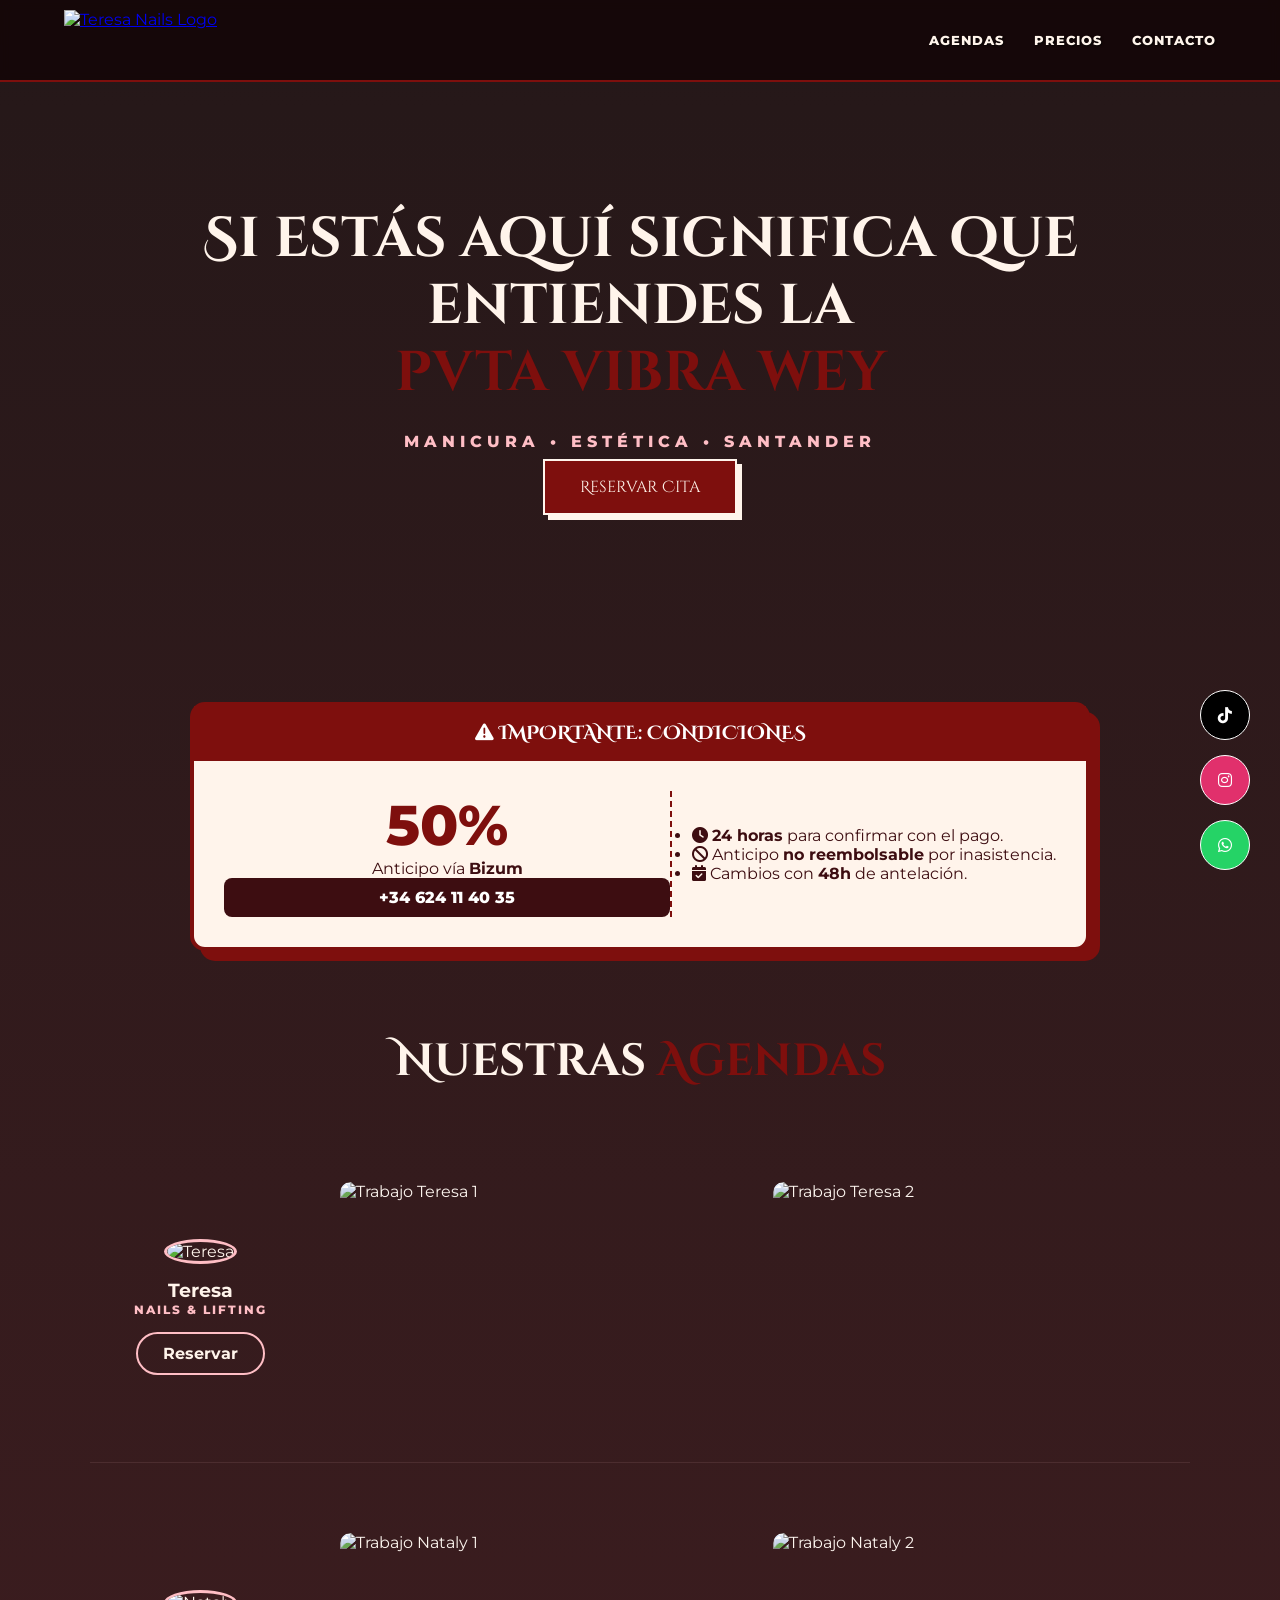
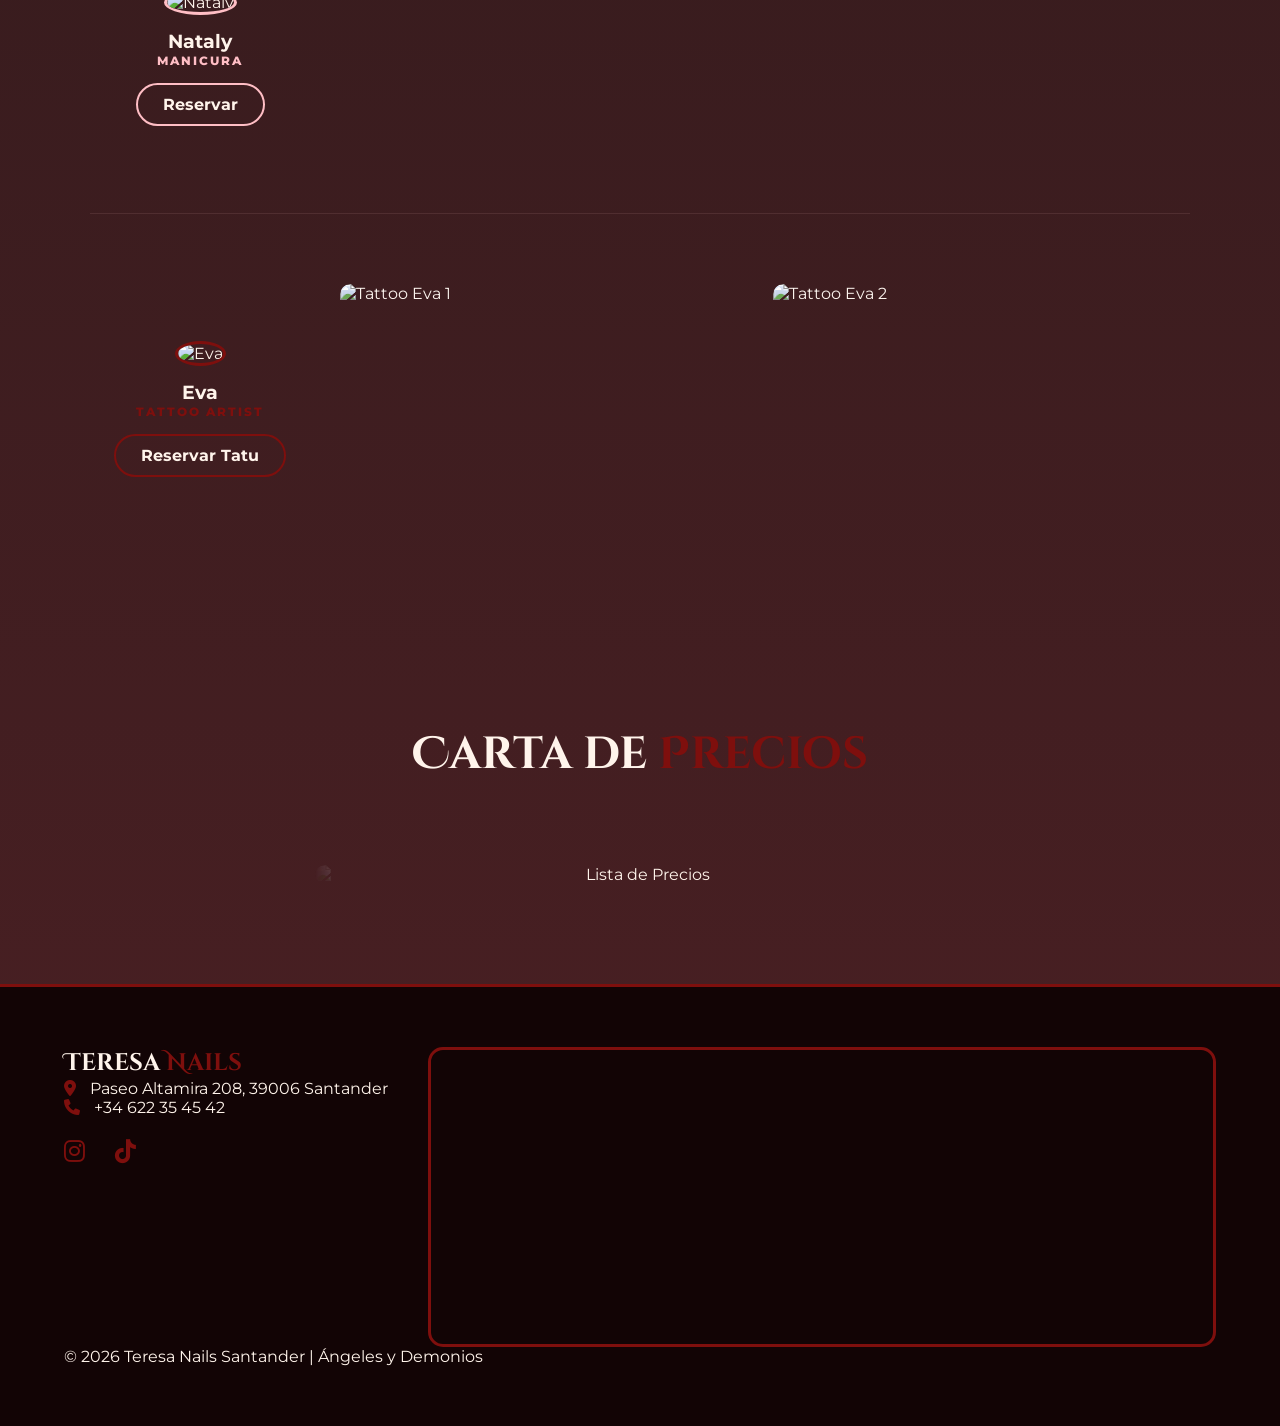
==== index.html @ d77a3404 "Add files via upload" ====
<!DOCTYPE html>
<html lang="es">
<head>
    <meta charset="UTF-8">
    <meta name="viewport" content="width=device-width, initial-scale=1.0">
    <title>Teresa Nails | Santander</title>
    
    <link href="https://fonts.googleapis.com/css2?family=Cinzel+Decorative:wght@700&family=Montserrat:wght@400;700;800&display=swap" rel="stylesheet">
    <link rel="stylesheet" href="https://cdnjs.cloudflare.com/ajax/libs/font-awesome/6.0.0/css/all.min.css">
    
    <link rel="stylesheet" href="style.css">
</head>
<body>

    <header class="main-header">
        <div class="logo-container">
            <a href="index.html" class="logo-link">
                <img src="jpeg/cabecera2.jpg" alt="Teresa Nails Logo" class="header-logo-img">
            </a>
        </div>
        <nav class="main-nav">
            <a href="#agendas">Agendas</a>
            <a href="#precios">Precios</a>
            <a href="#contacto">Contacto</a>
        </nav>
    </header>

    <section class="hero">
        <div class="hero-content">
            <h1 class="hero-title">Si estás aquí significa que entiendes la <span>pvta vibra wey</span></h1>
            <p class="hero-subtitle">Manicura • Estética • Santander</p>
            <a href="#agendas" class="btn-cta">Reservar Cita</a>
        </div>
    </section>

    <section id="agendas" class="section-transparent">
        
        <div class="condiciones-reserva">
            <div class="condiciones-header">
                <h3><i class="fas fa-exclamation-triangle"></i> IMPORTANTE: CONDICIONES</h3>
            </div>
            <div class="condiciones-grid">
                <div class="condicion-bizum">
                    <span class="monto-destacado">50%</span>
                    <p>Anticipo vía <strong>Bizum</strong></p>
                    <div class="bizum-box">+34 624 11 40 35</div>
                </div>
                <div class="condicion-info">
                    <ul>
                        <li><i class="fas fa-clock"></i> <strong>24 horas</strong> para confirmar con el pago.</li>
                        <li><i class="fas fa-ban"></i> Anticipo <strong>no reembolsable</strong> por inasistencia.</li>
                        <li><i class="fas fa-calendar-check"></i> Cambios con <strong>48h</strong> de antelación.</li>
                    </ul>
                </div>
            </div>
        </div>

        <h2 class="title-decor">Nuestras <span>Agendas</span></h2>
        
        <div class="agendas-container">
            <div class="empleada-row">
                <div class="agenda-card">
                    <img src="jpeg/chica1.jpg" alt="Teresa" class="img-perfil">
                    <h3>Teresa</h3>
                    <span class="tag">Nails & Lifting</span>
                    <a href="https://wa.me/34624114035" class="btn-reserva">Reservar</a>
                </div>
                <div class="mini-galeria-fundida">
                    <img src="jpeg/teresa_1.jpg" alt="Trabajo Teresa 1">
                    <img src="jpeg/teresa_2.jpg" alt="Trabajo Teresa 2">
                </div>
            </div>

            <div class="empleada-row">
                <div class="agenda-card">
                    <img src="jpeg/chica2.jpg" alt="Nataly" class="img-perfil">
                    <h3>Nataly</h3>
                    <span class="tag">Manicura</span>
                    <a href="https://wa.me/34624114035" class="btn-reserva">Reservar</a>
                </div>
                <div class="mini-galeria-fundida">
                    <img src="jpeg/nataly_1.jpg" alt="Trabajo Nataly 1">
                    <img src="jpeg/nataly_2.jpg" alt="Trabajo Nataly 2">
                </div>
            </div>

            <div class="empleada-row row-last">
                <div class="agenda-card">
                    <img src="jpeg/chica4.jpg" alt="Eva" class="img-perfil border-rubi">
                    <h3>Eva</h3>
                    <span class="tag tag-tatu">Tattoo Artist</span>
                    <a href="https://wa.me/34624114035" class="btn-reserva btn-tatu">Reservar Tatu</a>
                </div>
                <div class="mini-galeria-fundida">
                    <img src="jpeg/eva_1.jpg" alt="Tattoo Eva 1">
                    <img src="jpeg/eva_2.jpg" alt="Tattoo Eva 2">
                </div>
            </div>
        </div>
    </section>

   <section id="precios" class="section-transparent text-center">
        <h2 class="title-decor">Carta de <span>Precios</span></h2>
        <div class="precios-container-main">
            <div class="precios-wrapper-fundido">
                <img src="jpeg/precios.jpg" alt="Lista de Precios" class="img-precios">
            </div>
        </div>
    </section>

   <footer id="contacto" class="footer">
        <div class="footer-grid">
            <div class="footer-brand">
                <h3 class="logo-footer">Teresa <span>Nails</span></h3>
                <p><i class="fas fa-map-marker-alt"></i> Paseo Altamira 208, 39006 Santander</p>
                <p><i class="fas fa-phone"></i> +34 622 35 45 42</p>
                <div class="social-links">
                    <a href="https://www.instagram.com/teresanails" target="_blank"><i class="fab fa-instagram"></i></a>
                    <a href="https://www.tiktok.com/@teresanails" target="_blank"><i class="fab fa-tiktok"></i></a>
                </div>
            </div>
            <div class="footer-map">
                <iframe 
                    src="https://www.google.com/maps/embed?pb=!1m18!1m12!1m3!1d2903.045237834277!2d-3.814887323428987!3d43.467874671111534!2m3!1f0!2f0!3f0!3m2!1i1024!2i768!4f13.1!3m3!1m2!1s0xd494bc9837fb7cf%3A0x39a9da78437c7a71!2sP.%C2%BA%20de%20Altamira%2C%20208%2C%2039006%20Santander%2C%20Cantabria!5e0!3m2!1ses!2ses!4v1710000000000!5m2!1ses!2ses" 
                    width="100%" height="100%" style="border:0;" allowfullscreen="" loading="lazy" referrerpolicy="no-referrer-when-downgrade">
                </iframe>
            </div>
        </div>
        <div class="footer-bottom">
            <p>© 2026 Teresa Nails Santander | Ángeles y Demonios</p>
        </div>
    </footer>
    <div class="float-container">
        <a href="#" class="float-btn tt"><i class="fab fa-tiktok"></i></a>
        <a href="#" class="float-btn ig"><i class="fab fa-instagram"></i></a>
        <a href="https://wa.me/34624114035" class="float-btn wa"><i class="fab fa-whatsapp"></i></a>
    </div>

</body>
</html>
---- style.css ----
:root {
    --merlot: #3D0D11;
    --rubi: #7E0F0D;
    --flamingo: #FFBEC5;
    --crudo: #FFF4EB;
    --negro: #120405;
    --fuente-titulos: 'Cinzel Decorative', cursive;
    --fuente-texto: 'Montserrat', sans-serif;
}

* { margin: 0; padding: 0; box-sizing: border-box; }

body { 
    background: linear-gradient(rgba(18, 4, 5, 0.92), rgba(61, 13, 17, 0.92)), url('jpeg/cabecera1.jpg') center/cover fixed; 
    color: var(--crudo); 
    font-family: var(--fuente-texto);
    overflow-x: hidden;
}

/* =========================================
   HEADER CON LOGO IMAGEN CABECERA2.JPG (REVISADO)
   ========================================= */
.main-header {
    background: rgba(18, 4, 5, 0.8); /* Fondo oscuro con opacidad */
    border-bottom: 2px solid var(--rubi);
    position: sticky;
    top: 0;
    z-index: 1000;
    display: flex;
    justify-content: space-between;
    align-items: center;
    padding: 10px 5%; /* Ajuste de padding vertical */
    backdrop-filter: blur(5px);
}

.logo-container {
    height: 60px; /* Altura máxima para el logo en la cabecera */
    display: flex;
    align-items: center;
}

.logo-link {
    display: block;
    height: 100%;
}

.header-logo-img {
    height: 100%; /* La imagen ocupa toda la altura del contenedor */
    width: auto; /* Mantiene la proporción */
    object-fit: contain;
    transition: 0.3s;
}

.header-logo-img:hover {
    transform: scale(1.05); /* Efecto sutil al pasar el ratón */
}

.main-nav {
    display: flex;
    justify-content: center;
    gap: 30px;
}

.main-nav a {
    color: var(--crudo);
    text-decoration: none;
    font-weight: 800;
    font-size: 0.8rem;
    text-transform: uppercase;
    letter-spacing: 1px;
    text-shadow: 1px 1px 2px rgba(0,0,0,0.8);
}

/* HERO */
.hero { height: 60vh; display: flex; flex-direction: column; justify-content: center; align-items: center; text-align: center; padding: 0 5%; }
.hero-title { font-family: var(--fuente-titulos); font-size: clamp(1.8rem, 5vw, 3.5rem); line-height: 1.2; }
.hero-title span { color: var(--rubi); display: block; }
.hero-subtitle { color: var(--flamingo); letter-spacing: 5px; text-transform: uppercase; margin: 25px 0; font-weight: 800; font-size: clamp(0.8rem, 2vw, 1rem); }
.btn-cta { padding: 15px 35px; background: var(--rubi); color: var(--crudo); text-decoration: none; font-family: var(--fuente-titulos); border: 2px solid var(--crudo); box-shadow: 5px 5px 0px var(--crudo); }

/* SECCIONES FUNDIDAS (SIN RECUADROS) */
.section-transparent { padding: 80px 5%; background: transparent; }

.title-decor { font-family: var(--fuente-titulos); text-align: center; margin-bottom: 60px; font-size: clamp(2rem, 6vw, 2.8rem); }
.title-decor span { color: var(--rubi); }

/* CONDICIONES (Mantenemos fondo sólido para claridad) */
.condiciones-reserva {
    background: var(--crudo); color: var(--merlot);
    max-width: 900px; margin: 0 auto 80px;
    border-radius: 15px; border: 4px solid var(--rubi);
    box-shadow: 10px 10px 0px var(--rubi);
}
.condiciones-header { background: var(--rubi); color: white; padding: 15px; text-align: center; font-family: var(--fuente-titulos); }
.condiciones-grid { display: flex; flex-wrap: wrap; padding: 30px; gap: 20px; align-items: center; }
.condicion-bizum { flex: 1; text-align: center; border-right: 2px dashed var(--rubi); min-width: 250px; }
.monto-destacado { font-size: 3.5rem; font-weight: 800; color: var(--rubi); }
.bizum-box { background: var(--merlot); color: white; padding: 10px 20px; border-radius: 8px; font-weight: 800; }

/* EMPLEADOS FUNDIDOS */
.agendas-container { max-width: 1100px; margin: 0 auto; display: flex; flex-direction: column; gap: 40px; }
.empleada-row { 
    display: flex; flex-wrap: wrap; gap: 30px; 
    align-items: center; justify-content: center;
    padding: 30px 0;
    border-bottom: 1px solid rgba(255,190,197, 0.1);
}
.row-last { border-bottom: none; }

.agenda-card { background: transparent; text-align: center; width: 220px; }
.img-perfil { width: 120px; height: 120px; border-radius: 50%; object-fit: cover; border: 3px solid var(--flamingo); margin-bottom: 15px; }
.border-rubi { border-color: var(--rubi); }
.tag { display: block; color: var(--flamingo); font-weight: 800; margin-bottom: 15px; font-size: 0.75rem; letter-spacing: 2px; text-transform: uppercase; }
.tag-tatu { color: var(--rubi); }

.btn-reserva { 
    display: inline-block; padding: 10px 25px; 
    background: transparent; color: var(--crudo); 
    border: 2px solid var(--flamingo); border-radius: 30px; 
    text-decoration: none; font-weight: 700; transition: 0.3s;
}
.btn-reserva:hover { background: var(--flamingo); color: var(--merlot); }
.btn-tatu { border-color: var(--rubi); }
.btn-tatu:hover { background: var(--rubi); }

/* GALERÍA FUNDIDA */
.mini-galeria-fundida { flex: 1; display: grid; grid-template-columns: 1fr 1fr; gap: 15px; min-width: 300px; }
.mini-galeria-fundida img { 
    width: 100%; height: 250px; object-fit: cover; border-radius: 10px; 
    filter: grayscale(30%); transition: 0.5s;
    mask-image: linear-gradient(to bottom, rgba(0,0,0,1) 80%, rgba(0,0,0,0) 100%);
}
.mini-galeria-fundida img:hover { filter: grayscale(0%); transform: scale(1.02); }

/* =========================================
   CORRECCIÓN CENTRADO DE PRECIOS
   ========================================= */
.text-center {
    text-align: center;
}

.precios-container-main {
    display: flex;
    justify-content: center; /* Centra horizontalmente el contenido */
    align-items: center;
    width: 100%;
    padding: 20px 0;
}

.precios-wrapper-fundido {
    position: relative;
    display: inline-block;
    max-width: 90%; /* Evita que se salga en pantallas pequeñas */
}

.img-precios { 
    display: block;
    max-width: 100%; 
    width: 650px; 
    height: auto;
    margin: 0 auto; /* Refuerzo de centrado */
    border-radius: 15px;
    
    /* Máscara de fundido: centro claro, bordes suaves */
    -webkit-mask-image: radial-gradient(circle, rgba(0,0,0,1) 60%, rgba(0,0,0,0) 100%);
    mask-image: radial-gradient(circle, rgba(0,0,0,1) 60%, rgba(0,0,0,0) 100%);
}

/* Ajuste para móviles */
@media (max-width: 768px) {
    .img-precios {
        width: 100%; /* Ocupa todo el ancho en móvil */
        mask-image: none; /* Quitamos fundido en móvil para leer mejor los precios pequeños */
        -webkit-mask-image: none;
        border: 2px solid var(--crudo); /* Añadimos borde sutil en móvil para contraste */
    }
}

/* FOOTER */
.footer { background: var(--negro); padding: 60px 5%; border-top: 3px solid var(--rubi); }
.footer-grid { display: flex; flex-wrap: wrap; gap: 40px; justify-content: space-between; max-width: 1200px; margin: 0 auto; }
.logo-footer { font-family: var(--fuente-titulos); font-size: 1.5rem; }
.logo-footer span { color: var(--rubi); }
.footer-brand i { color: var(--rubi); margin-right: 10px; }
.social-links { margin-top: 20px; display: flex; gap: 20px; }
.social-links a { color: white; font-size: 1.5rem; }
.footer-map {
    flex: 1;
    min-width: 320px;
    height: 300px; /* Altura fija para el mapa */
    border: 3px solid var(--rubi);
    border-radius: 15px;
    overflow: hidden; /* Esto hace que el mapa respete las esquinas redondeadas */
}

.footer-map iframe {
    width: 100%;
    height: 100%;
    border: none;
}

/* FLOTANTES */
.float-container { position: fixed; bottom: 30px; right: 30px; display: flex; flex-direction: column; gap: 15px; z-index: 2000; }
.float-btn { width: 50px; height: 50px; border-radius: 50%; display: flex; align-items: center; justify-content: center; color: white; text-decoration: none; border: 1px solid white; transition: 0.3s; }
.wa { background: #25d366; }
.ig { background: #E1306C; }
.tt { background: #000000; }

@media (max-width: 768px) {
    .main-header { flex-direction: column; padding: 15px; }
    .logo-container { height: 50px; margin-bottom: 10px; }
    .mini-galeria-fundida { grid-template-columns: 1fr; }
    .footer-grid { flex-direction: column; text-align: center; }
}
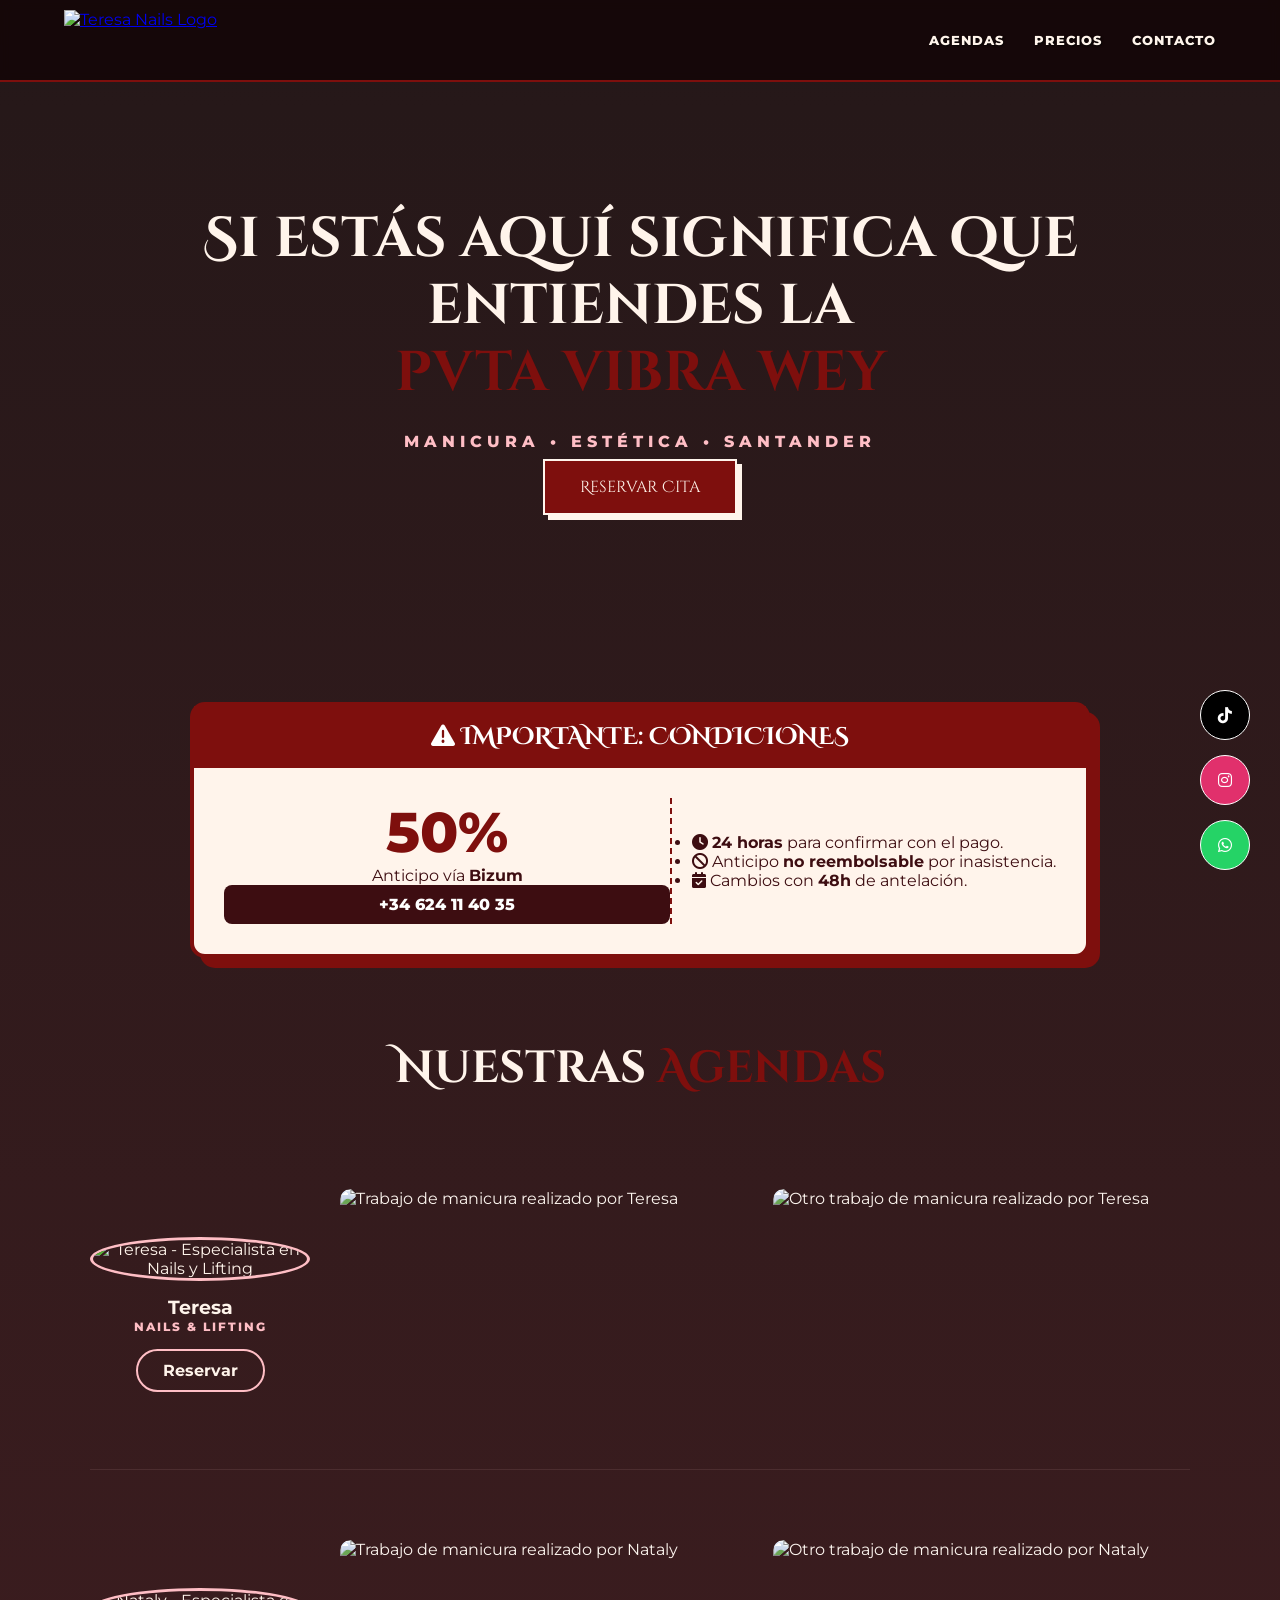
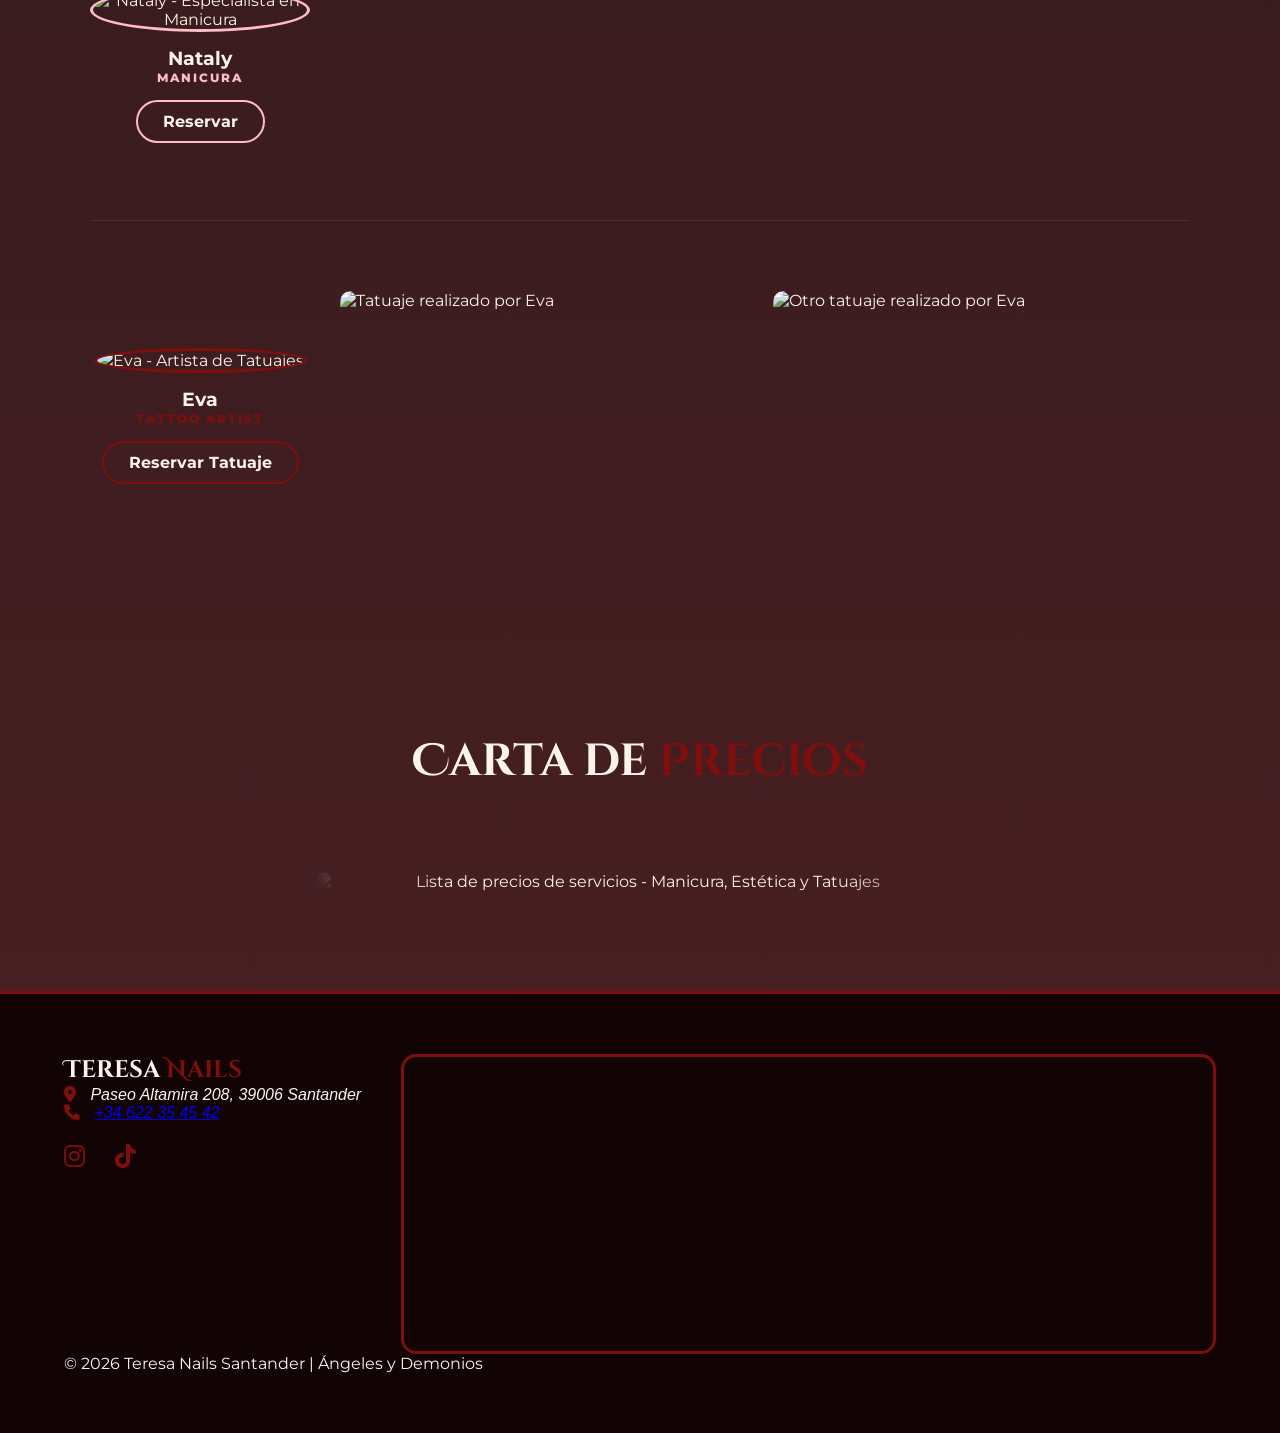
==== commit 095d3677: "Update index.html file with new content" ====
--- a/index.html
+++ b/index.html
@@ -1,140 +1,170 @@
-<!DOCTYPE html>
-<html lang="es">
-<head>
-    <meta charset="UTF-8">
-    <meta name="viewport" content="width=device-width, initial-scale=1.0">
-    <title>Teresa Nails | Santander</title>
-    
-    <link href="https://fonts.googleapis.com/css2?family=Cinzel+Decorative:wght@700&family=Montserrat:wght@400;700;800&display=swap" rel="stylesheet">
-    <link rel="stylesheet" href="https://cdnjs.cloudflare.com/ajax/libs/font-awesome/6.0.0/css/all.min.css">
-    
-    <link rel="stylesheet" href="style.css">
-</head>
-<body>
-
-    <header class="main-header">
-        <div class="logo-container">
-            <a href="index.html" class="logo-link">
-                <img src="jpeg/cabecera2.jpg" alt="Teresa Nails Logo" class="header-logo-img">
-            </a>
-        </div>
-        <nav class="main-nav">
-            <a href="#agendas">Agendas</a>
-            <a href="#precios">Precios</a>
-            <a href="#contacto">Contacto</a>
-        </nav>
-    </header>
-
-    <section class="hero">
-        <div class="hero-content">
-            <h1 class="hero-title">Si estás aquí significa que entiendes la <span>pvta vibra wey</span></h1>
-            <p class="hero-subtitle">Manicura • Estética • Santander</p>
-            <a href="#agendas" class="btn-cta">Reservar Cita</a>
-        </div>
-    </section>
-
-    <section id="agendas" class="section-transparent">
-        
-        <div class="condiciones-reserva">
-            <div class="condiciones-header">
-                <h3><i class="fas fa-exclamation-triangle"></i> IMPORTANTE: CONDICIONES</h3>
-            </div>
-            <div class="condiciones-grid">
-                <div class="condicion-bizum">
-                    <span class="monto-destacado">50%</span>
-                    <p>Anticipo vía <strong>Bizum</strong></p>
-                    <div class="bizum-box">+34 624 11 40 35</div>
-                </div>
-                <div class="condicion-info">
-                    <ul>
-                        <li><i class="fas fa-clock"></i> <strong>24 horas</strong> para confirmar con el pago.</li>
-                        <li><i class="fas fa-ban"></i> Anticipo <strong>no reembolsable</strong> por inasistencia.</li>
-                        <li><i class="fas fa-calendar-check"></i> Cambios con <strong>48h</strong> de antelación.</li>
-                    </ul>
-                </div>
-            </div>
-        </div>
-
-        <h2 class="title-decor">Nuestras <span>Agendas</span></h2>
-        
-        <div class="agendas-container">
-            <div class="empleada-row">
-                <div class="agenda-card">
-                    <img src="jpeg/chica1.jpg" alt="Teresa" class="img-perfil">
-                    <h3>Teresa</h3>
-                    <span class="tag">Nails & Lifting</span>
-                    <a href="https://wa.me/34624114035" class="btn-reserva">Reservar</a>
-                </div>
-                <div class="mini-galeria-fundida">
-                    <img src="jpeg/teresa_1.jpg" alt="Trabajo Teresa 1">
-                    <img src="jpeg/teresa_2.jpg" alt="Trabajo Teresa 2">
-                </div>
-            </div>
-
-            <div class="empleada-row">
-                <div class="agenda-card">
-                    <img src="jpeg/chica2.jpg" alt="Nataly" class="img-perfil">
-                    <h3>Nataly</h3>
-                    <span class="tag">Manicura</span>
-                    <a href="https://wa.me/34624114035" class="btn-reserva">Reservar</a>
-                </div>
-                <div class="mini-galeria-fundida">
-                    <img src="jpeg/nataly_1.jpg" alt="Trabajo Nataly 1">
-                    <img src="jpeg/nataly_2.jpg" alt="Trabajo Nataly 2">
-                </div>
-            </div>
-
-            <div class="empleada-row row-last">
-                <div class="agenda-card">
-                    <img src="jpeg/chica4.jpg" alt="Eva" class="img-perfil border-rubi">
-                    <h3>Eva</h3>
-                    <span class="tag tag-tatu">Tattoo Artist</span>
-                    <a href="https://wa.me/34624114035" class="btn-reserva btn-tatu">Reservar Tatu</a>
-                </div>
-                <div class="mini-galeria-fundida">
-                    <img src="jpeg/eva_1.jpg" alt="Tattoo Eva 1">
-                    <img src="jpeg/eva_2.jpg" alt="Tattoo Eva 2">
-                </div>
-            </div>
-        </div>
-    </section>
-
-   <section id="precios" class="section-transparent text-center">
-        <h2 class="title-decor">Carta de <span>Precios</span></h2>
-        <div class="precios-container-main">
-            <div class="precios-wrapper-fundido">
-                <img src="jpeg/precios.jpg" alt="Lista de Precios" class="img-precios">
-            </div>
-        </div>
-    </section>
-
-   <footer id="contacto" class="footer">
-        <div class="footer-grid">
-            <div class="footer-brand">
-                <h3 class="logo-footer">Teresa <span>Nails</span></h3>
-                <p><i class="fas fa-map-marker-alt"></i> Paseo Altamira 208, 39006 Santander</p>
-                <p><i class="fas fa-phone"></i> +34 622 35 45 42</p>
-                <div class="social-links">
-                    <a href="https://www.instagram.com/teresanails" target="_blank"><i class="fab fa-instagram"></i></a>
-                    <a href="https://www.tiktok.com/@teresanails" target="_blank"><i class="fab fa-tiktok"></i></a>
-                </div>
-            </div>
-            <div class="footer-map">
-                <iframe 
-                    src="https://www.google.com/maps/embed?pb=!1m18!1m12!1m3!1d2903.045237834277!2d-3.814887323428987!3d43.467874671111534!2m3!1f0!2f0!3f0!3m2!1i1024!2i768!4f13.1!3m3!1m2!1s0xd494bc9837fb7cf%3A0x39a9da78437c7a71!2sP.%C2%BA%20de%20Altamira%2C%20208%2C%2039006%20Santander%2C%20Cantabria!5e0!3m2!1ses!2ses!4v1710000000000!5m2!1ses!2ses" 
-                    width="100%" height="100%" style="border:0;" allowfullscreen="" loading="lazy" referrerpolicy="no-referrer-when-downgrade">
-                </iframe>
-            </div>
-        </div>
-        <div class="footer-bottom">
-            <p>© 2026 Teresa Nails Santander | Ángeles y Demonios</p>
-        </div>
-    </footer>
-    <div class="float-container">
-        <a href="#" class="float-btn tt"><i class="fab fa-tiktok"></i></a>
-        <a href="#" class="float-btn ig"><i class="fab fa-instagram"></i></a>
-        <a href="https://wa.me/34624114035" class="float-btn wa"><i class="fab fa-whatsapp"></i></a>
-    </div>
-
-</body>
+<!DOCTYPE html>
+<html lang="es">
+<head>
+    <meta charset="UTF-8">
+    <meta name="viewport" content="width=device-width, initial-scale=1.0">
+    <meta name="description" content="Teresa Nails - Los mejores servicios de manicura, estética y tatuajes en Santander. Reserva tu cita ahora con nuestras expertas.">
+    <meta name="theme-color" content="#000000">
+    <title>Teresa Nails | Santander - Manicura, Estética y Tatuajes</title>
+    
+    <link href="https://fonts.googleapis.com/css2?family=Cinzel+Decorative:wght@700&family=Montserrat:wght@400;700;800&display=swap" rel="stylesheet">
+    <link rel="stylesheet" href="https://cdnjs.cloudflare.com/ajax/libs/font-awesome/6.0.0/css/all.min.css">
+    <link rel="stylesheet" href="style.css">
+    
+    <script type="application/ld+json">
+    {
+        "@context": "https://schema.org",
+        "@type": "BeautySalon",
+        "name": "Teresa Nails",
+        "description": "Salón de belleza especializado en manicura, estética y tatuajes",
+        "address": {
+            "@type": "PostalAddress",
+            "streetAddress": "Paseo Altamira 208",
+            "addressLocality": "Santander",
+            "postalCode": "39006",
+            "addressCountry": "ES"
+        },
+        "telephone": "+34 622 35 45 42",
+        "url": "https://www.instagram.com/teresanails/",
+        "image": "jpeg/cabecera2.jpg",
+        "sameAs": [
+            "https://www.instagram.com/teresanails",
+            "https://www.tiktok.com/@teresanails"
+        ]
+    }
+    </script>
+</head>
+<body>
+
+    <header class="main-header" role="banner">
+        <div class="logo-container">
+            <a href="/" class="logo-link" aria-label="Teresa Nails - Inicio">
+                <img src="jpeg/cabecera2.jpg" alt="Teresa Nails Logo" class="header-logo-img">
+            </a>
+        </div>
+        <nav class="main-nav" role="navigation" aria-label="Navegación principal">
+            <a href="#agendas">Agendas</a>
+            <a href="#precios">Precios</a>
+            <a href="#contacto">Contacto</a>
+        </nav>
+    </header>
+
+    <main>
+        <section class="hero" aria-label="Sección principal">
+            <div class="hero-content">
+                <h1 class="hero-title">Si estás aquí significa que entiendes la <span>pvta vibra wey</span></h1>
+                <p class="hero-subtitle">Manicura • Estética • Santander</p>
+                <a href="#agendas" class="btn-cta" aria-label="Ir a reservar cita">Reservar Cita</a>
+            </div>
+        </section>
+
+        <section id="agendas" class="section-transparent" aria-labelledby="agendas-title">
+            
+            <div class="condiciones-reserva">
+                <div class="condiciones-header">
+                    <h2 class="condiciones-title"><i class="fas fa-exclamation-triangle" aria-hidden="true"></i> IMPORTANTE: CONDICIONES</h2>
+                </div>
+                <div class="condiciones-grid">
+                    <div class="condicion-bizum">
+                        <span class="monto-destacado">50%</span>
+                        <p>Anticipo vía <strong>Bizum</strong></p>
+                        <div class="bizum-box">+34 624 11 40 35</div>
+                    </div>
+                    <div class="condicion-info">
+                        <ul>
+                            <li><i class="fas fa-clock" aria-hidden="true"></i> <strong>24 horas</strong> para confirmar con el pago.</li>
+                            <li><i class="fas fa-ban" aria-hidden="true"></i> Anticipo <strong>no reembolsable</strong> por inasistencia.</li>
+                            <li><i class="fas fa-calendar-check" aria-hidden="true"></i> Cambios con <strong>48h</strong> de antelación.</li>
+                        </ul>
+                    </div>
+                </div>
+            </div>
+
+            <h2 class="title-decor" id="agendas-title">Nuestras <span>Agendas</span></h2>
+            
+            <div class="agendas-container">
+                <article class="empleada-row">
+                    <div class="agenda-card">
+                        <img src="jpeg/chica1.jpg" alt="Teresa - Especialista en Nails y Lifting" class="img-perfil" loading="lazy">
+                        <h3>Teresa</h3>
+                        <span class="tag">Nails & Lifting</span>
+                        <a href="https://wa.me/34624114035" class="btn-reserva" aria-label="Reservar con Teresa por WhatsApp">Reservar</a>
+                    </div>
+                    <div class="mini-galeria-fundida" role="region" aria-label="Galería de trabajos de Teresa">
+                        <img src="jpeg/teresa_1.jpg" alt="Trabajo de manicura realizado por Teresa" loading="lazy">
+                        <img src="jpeg/teresa_2.jpg" alt="Otro trabajo de manicura realizado por Teresa" loading="lazy">
+                    </div>
+                </article>
+
+                <article class="empleada-row">
+                    <div class="agenda-card">
+                        <img src="jpeg/chica2.jpg" alt="Nataly - Especialista en Manicura" class="img-perfil" loading="lazy">
+                        <h3>Nataly</h3>
+                        <span class="tag">Manicura</span>
+                        <a href="https://wa.me/34624114035" class="btn-reserva" aria-label="Reservar con Nataly por WhatsApp">Reservar</a>
+                    </div>
+                    <div class="mini-galeria-fundida" role="region" aria-label="Galería de trabajos de Nataly">
+                        <img src="jpeg/nataly_1.jpg" alt="Trabajo de manicura realizado por Nataly" loading="lazy">
+                        <img src="jpeg/nataly_2.jpg" alt="Otro trabajo de manicura realizado por Nataly" loading="lazy">
+                    </div>
+                </article>
+
+                <article class="empleada-row row-last">
+                    <div class="agenda-card">
+                        <img src="jpeg/chica4.jpg" alt="Eva - Artista de Tatuajes" class="img-perfil border-rubi" loading="lazy">
+                        <h3>Eva</h3>
+                        <span class="tag tag-tatu">Tattoo Artist</span>
+                        <a href="https://wa.me/34624114035" class="btn-reserva btn-tatu" aria-label="Reservar tatuaje con Eva por WhatsApp">Reservar Tatuaje</a>
+                    </div>
+                    <div class="mini-galeria-fundida" role="region" aria-label="Galería de tatuajes de Eva">
+                        <img src="jpeg/eva_1.jpg" alt="Tatuaje realizado por Eva" loading="lazy">
+                        <img src="jpeg/eva_2.jpg" alt="Otro tatuaje realizado por Eva" loading="lazy">
+                    </div>
+                </article>
+            </div>
+        </section>
+
+        <section id="precios" class="section-transparent text-center" aria-labelledby="precios-title">
+            <h2 class="title-decor" id="precios-title">Carta de <span>Precios</span></h2>
+            <div class="precios-container-main">
+                <div class="precios-wrapper-fundido">
+                    <img src="jpeg/precios.jpg" alt="Lista de precios de servicios - Manicura, Estética y Tatuajes" class="img-precios" loading="lazy">
+                </div>
+            </div>
+        </section>
+    </main>
+
+    <footer id="contacto" class="footer" role="contentinfo">
+        <div class="footer-grid">
+            <div class="footer-brand">
+                <h3 class="logo-footer">Teresa <span>Nails</span></h3>
+                <address>
+                    <p><i class="fas fa-map-marker-alt" aria-hidden="true"></i> Paseo Altamira 208, 39006 Santander</p>
+                    <p><i class="fas fa-phone" aria-hidden="true"></i> <a href="tel:+34622354542">+34 622 35 45 42</a></p>
+                </address>
+                <div class="social-links">
+                    <a href="https://www.instagram.com/teresanails" target="_blank" rel="noopener noreferrer" aria-label="Visita nuestro Instagram"><i class="fab fa-instagram"></i></a>
+                    <a href="https://www.tiktok.com/@teresanails" target="_blank" rel="noopener noreferrer" aria-label="Visita nuestro TikTok"><i class="fab fa-tiktok"></i></a>
+                </div>
+            </div>
+            <div class="footer-map">
+                <iframe 
+                    src="https://www.google.com/maps/embed?pb=!1m18!1m12!1m3!1d2903.045237834277!2d-3.814887323428987!3d43.467874671111534!2m3!1f0!2f0!3f0!3m2!1i1024!2i768!4f13.1!3m3!1m2!1s0xd494bc9837fb7cf%3A0x39a9da78437c7a71!2sP.%C2%BA%20de%20Altamira%2C%20208%2C%2039006%20Santander%2C%20Cantabria!5e0!3m2!1ses!2ses!4v1710000000000!5m2!1ses!2ses" 
+                    width="100%" height="100%" class="footer-map-iframe" allowfullscreen="" loading="lazy" referrerpolicy="no-referrer-when-downgrade"
+                    title="Ubicación de Teresa Nails en Santander">
+                </iframe>
+            </div>
+        </div>
+        <div class="footer-bottom">
+            <p>&copy; 2026 Teresa Nails Santander | Ángeles y Demonios</p>
+        </div>
+    </footer>
+    
+    <div class="float-container" role="region" aria-label="Enlaces de contacto rápido">
+        <a href="https://www.tiktok.com/@teresanails" target="_blank" rel="noopener noreferrer" class="float-btn tt" aria-label="Síguenos en TikTok"><i class="fab fa-tiktok"></i></a>
+        <a href="https://www.instagram.com/teresanails" target="_blank" rel="noopener noreferrer" class="float-btn ig" aria-label="Síguenos en Instagram"><i class="fab fa-instagram"></i></a>
+        <a href="https://wa.me/34624114035" class="float-btn wa" aria-label="Contacta por WhatsApp"><i class="fab fa-whatsapp"></i></a>
+    </div>
+
+</body>
 </html>
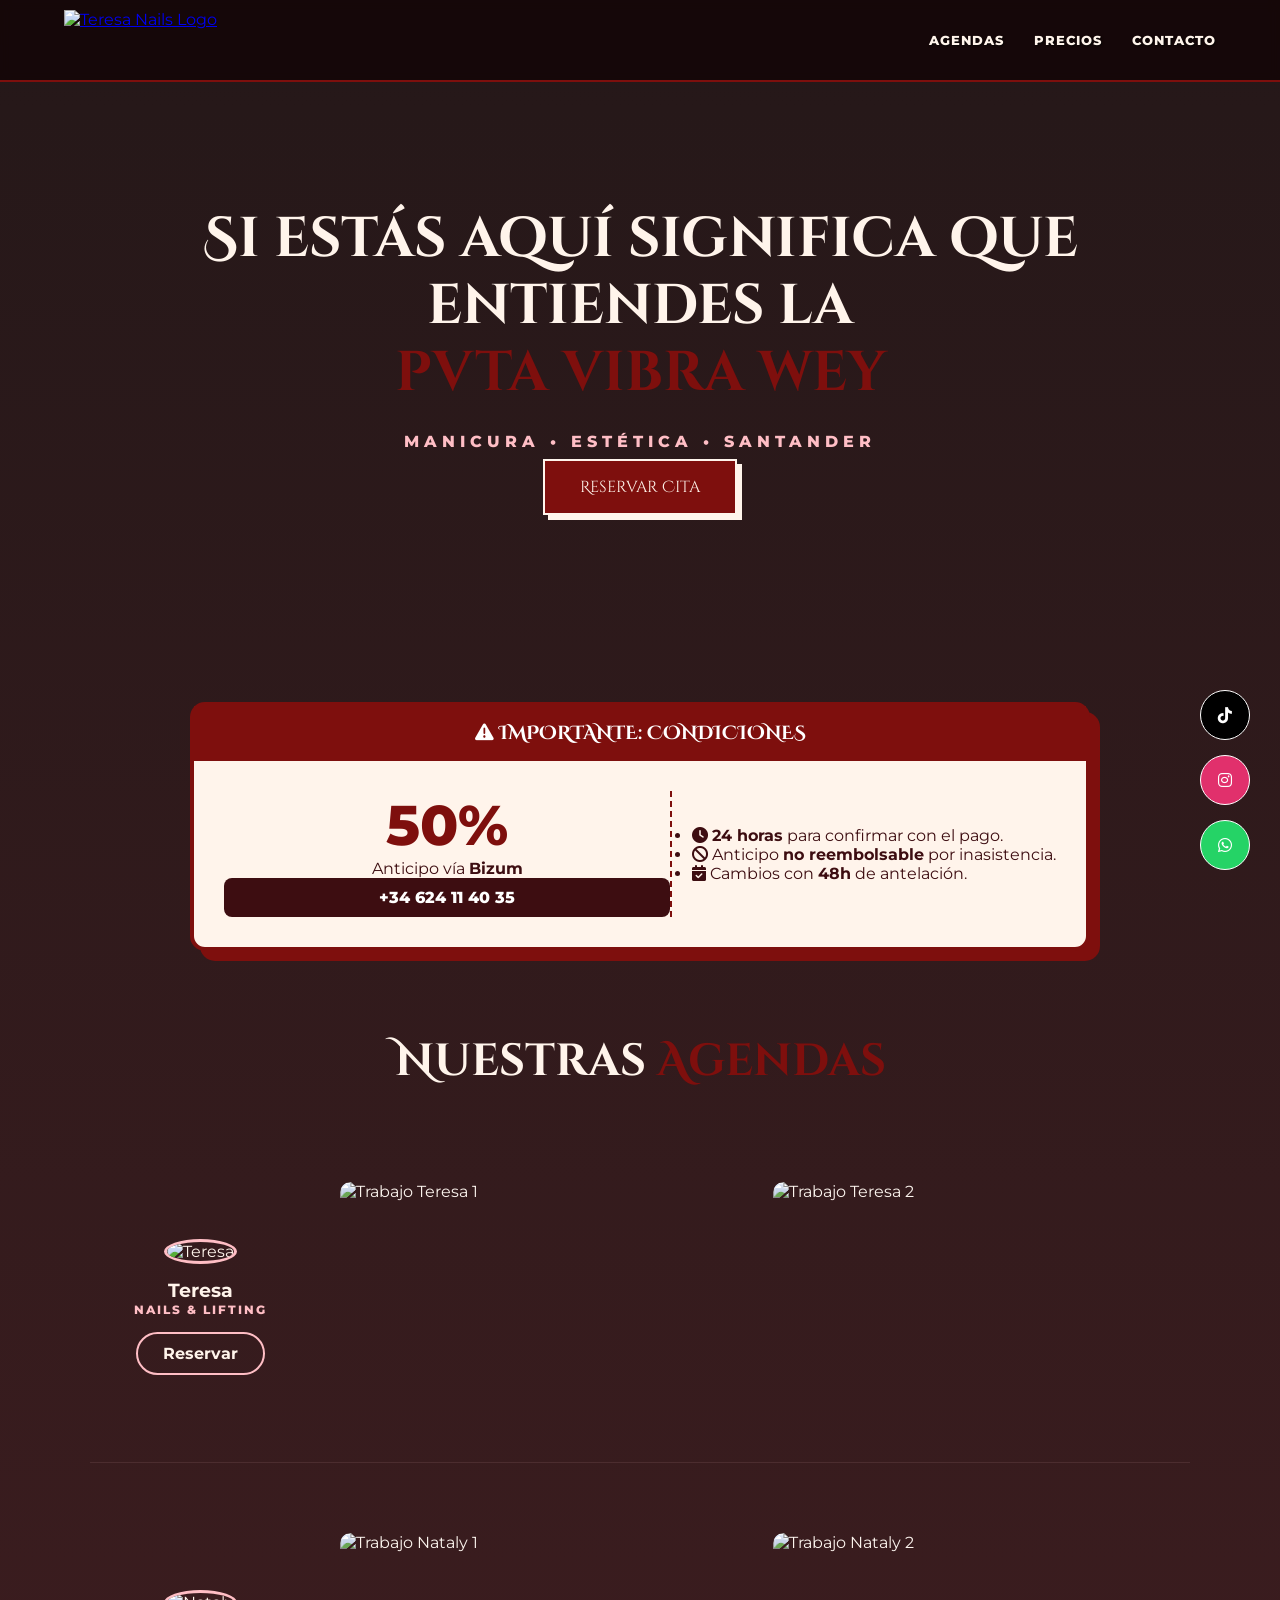
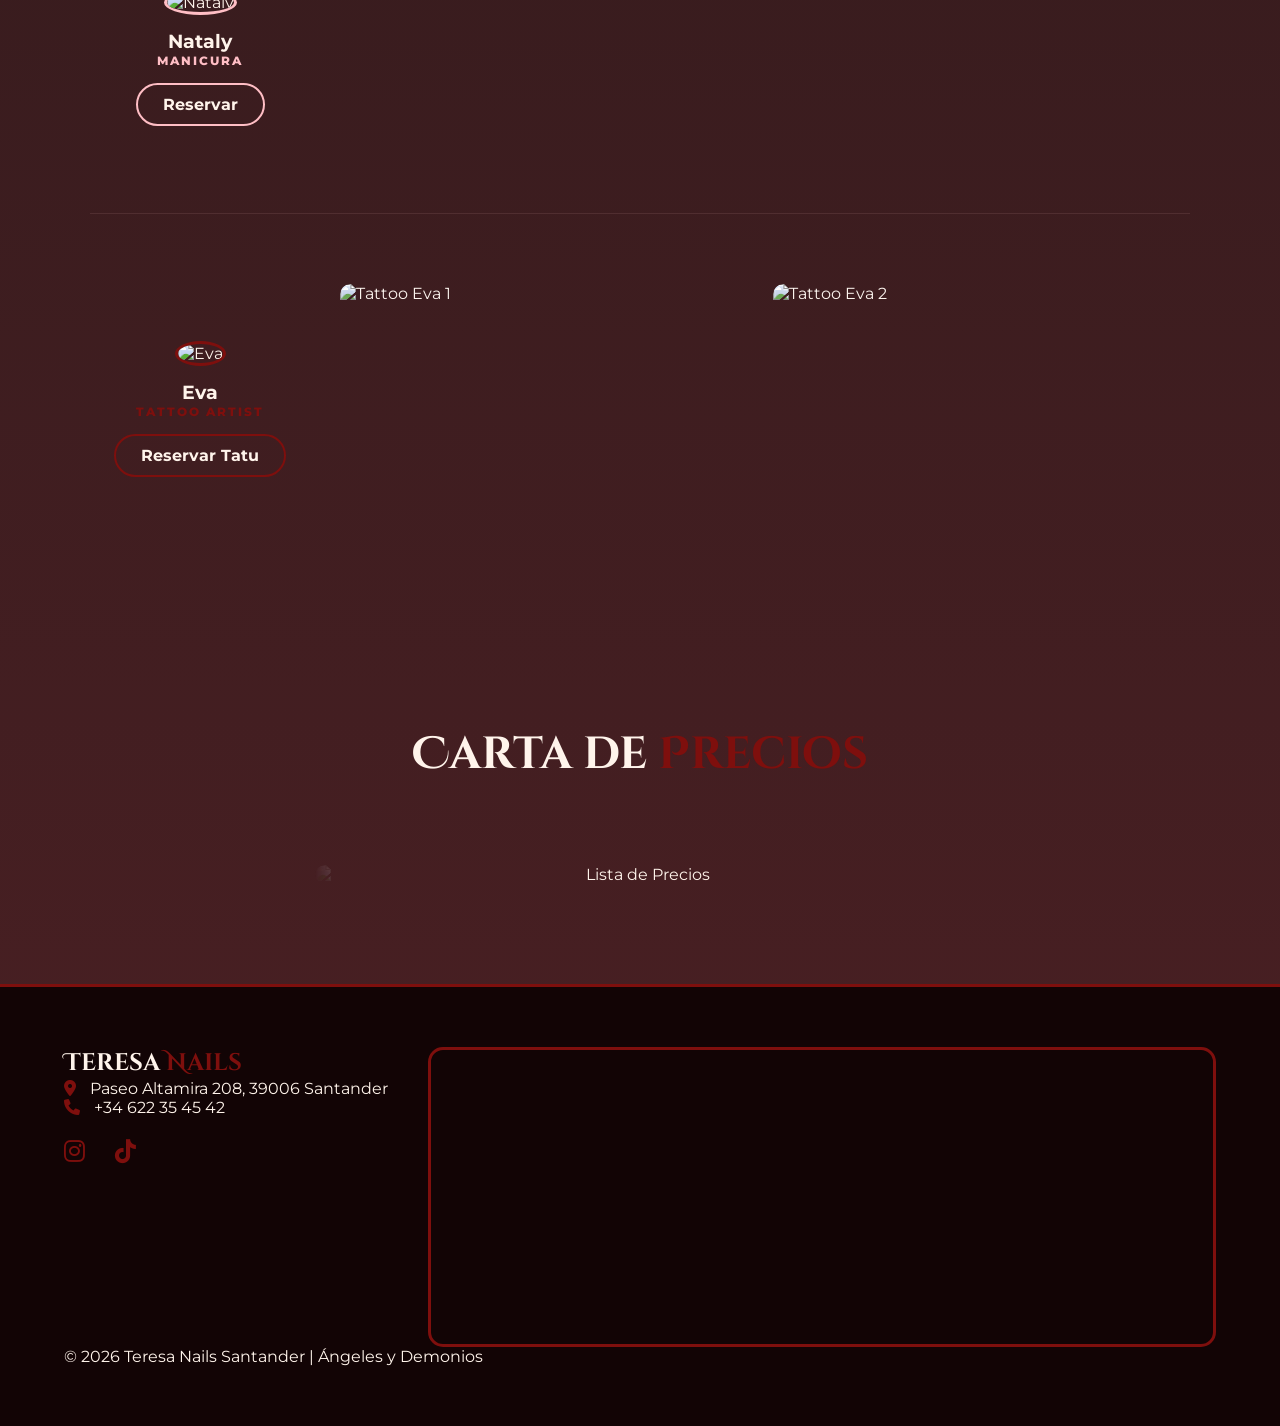
==== commit b22adc8a: "Add files via upload" ====
--- a/index.html
+++ b/index.html
@@ -1,170 +1,140 @@
-<!DOCTYPE html>
-<html lang="es">
-<head>
-    <meta charset="UTF-8">
-    <meta name="viewport" content="width=device-width, initial-scale=1.0">
-    <meta name="description" content="Teresa Nails - Los mejores servicios de manicura, estética y tatuajes en Santander. Reserva tu cita ahora con nuestras expertas.">
-    <meta name="theme-color" content="#000000">
-    <title>Teresa Nails | Santander - Manicura, Estética y Tatuajes</title>
-    
-    <link href="https://fonts.googleapis.com/css2?family=Cinzel+Decorative:wght@700&family=Montserrat:wght@400;700;800&display=swap" rel="stylesheet">
-    <link rel="stylesheet" href="https://cdnjs.cloudflare.com/ajax/libs/font-awesome/6.0.0/css/all.min.css">
-    <link rel="stylesheet" href="style.css">
-    
-    <script type="application/ld+json">
-    {
-        "@context": "https://schema.org",
-        "@type": "BeautySalon",
-        "name": "Teresa Nails",
-        "description": "Salón de belleza especializado en manicura, estética y tatuajes",
-        "address": {
-            "@type": "PostalAddress",
-            "streetAddress": "Paseo Altamira 208",
-            "addressLocality": "Santander",
-            "postalCode": "39006",
-            "addressCountry": "ES"
-        },
-        "telephone": "+34 622 35 45 42",
-        "url": "https://www.instagram.com/teresanails/",
-        "image": "jpeg/cabecera2.jpg",
-        "sameAs": [
-            "https://www.instagram.com/teresanails",
-            "https://www.tiktok.com/@teresanails"
-        ]
-    }
-    </script>
-</head>
-<body>
-
-    <header class="main-header" role="banner">
-        <div class="logo-container">
-            <a href="/" class="logo-link" aria-label="Teresa Nails - Inicio">
-                <img src="jpeg/cabecera2.jpg" alt="Teresa Nails Logo" class="header-logo-img">
-            </a>
-        </div>
-        <nav class="main-nav" role="navigation" aria-label="Navegación principal">
-            <a href="#agendas">Agendas</a>
-            <a href="#precios">Precios</a>
-            <a href="#contacto">Contacto</a>
-        </nav>
-    </header>
-
-    <main>
-        <section class="hero" aria-label="Sección principal">
-            <div class="hero-content">
-                <h1 class="hero-title">Si estás aquí significa que entiendes la <span>pvta vibra wey</span></h1>
-                <p class="hero-subtitle">Manicura • Estética • Santander</p>
-                <a href="#agendas" class="btn-cta" aria-label="Ir a reservar cita">Reservar Cita</a>
-            </div>
-        </section>
-
-        <section id="agendas" class="section-transparent" aria-labelledby="agendas-title">
-            
-            <div class="condiciones-reserva">
-                <div class="condiciones-header">
-                    <h2 class="condiciones-title"><i class="fas fa-exclamation-triangle" aria-hidden="true"></i> IMPORTANTE: CONDICIONES</h2>
-                </div>
-                <div class="condiciones-grid">
-                    <div class="condicion-bizum">
-                        <span class="monto-destacado">50%</span>
-                        <p>Anticipo vía <strong>Bizum</strong></p>
-                        <div class="bizum-box">+34 624 11 40 35</div>
-                    </div>
-                    <div class="condicion-info">
-                        <ul>
-                            <li><i class="fas fa-clock" aria-hidden="true"></i> <strong>24 horas</strong> para confirmar con el pago.</li>
-                            <li><i class="fas fa-ban" aria-hidden="true"></i> Anticipo <strong>no reembolsable</strong> por inasistencia.</li>
-                            <li><i class="fas fa-calendar-check" aria-hidden="true"></i> Cambios con <strong>48h</strong> de antelación.</li>
-                        </ul>
-                    </div>
-                </div>
-            </div>
-
-            <h2 class="title-decor" id="agendas-title">Nuestras <span>Agendas</span></h2>
-            
-            <div class="agendas-container">
-                <article class="empleada-row">
-                    <div class="agenda-card">
-                        <img src="jpeg/chica1.jpg" alt="Teresa - Especialista en Nails y Lifting" class="img-perfil" loading="lazy">
-                        <h3>Teresa</h3>
-                        <span class="tag">Nails & Lifting</span>
-                        <a href="https://wa.me/34624114035" class="btn-reserva" aria-label="Reservar con Teresa por WhatsApp">Reservar</a>
-                    </div>
-                    <div class="mini-galeria-fundida" role="region" aria-label="Galería de trabajos de Teresa">
-                        <img src="jpeg/teresa_1.jpg" alt="Trabajo de manicura realizado por Teresa" loading="lazy">
-                        <img src="jpeg/teresa_2.jpg" alt="Otro trabajo de manicura realizado por Teresa" loading="lazy">
-                    </div>
-                </article>
-
-                <article class="empleada-row">
-                    <div class="agenda-card">
-                        <img src="jpeg/chica2.jpg" alt="Nataly - Especialista en Manicura" class="img-perfil" loading="lazy">
-                        <h3>Nataly</h3>
-                        <span class="tag">Manicura</span>
-                        <a href="https://wa.me/34624114035" class="btn-reserva" aria-label="Reservar con Nataly por WhatsApp">Reservar</a>
-                    </div>
-                    <div class="mini-galeria-fundida" role="region" aria-label="Galería de trabajos de Nataly">
-                        <img src="jpeg/nataly_1.jpg" alt="Trabajo de manicura realizado por Nataly" loading="lazy">
-                        <img src="jpeg/nataly_2.jpg" alt="Otro trabajo de manicura realizado por Nataly" loading="lazy">
-                    </div>
-                </article>
-
-                <article class="empleada-row row-last">
-                    <div class="agenda-card">
-                        <img src="jpeg/chica4.jpg" alt="Eva - Artista de Tatuajes" class="img-perfil border-rubi" loading="lazy">
-                        <h3>Eva</h3>
-                        <span class="tag tag-tatu">Tattoo Artist</span>
-                        <a href="https://wa.me/34624114035" class="btn-reserva btn-tatu" aria-label="Reservar tatuaje con Eva por WhatsApp">Reservar Tatuaje</a>
-                    </div>
-                    <div class="mini-galeria-fundida" role="region" aria-label="Galería de tatuajes de Eva">
-                        <img src="jpeg/eva_1.jpg" alt="Tatuaje realizado por Eva" loading="lazy">
-                        <img src="jpeg/eva_2.jpg" alt="Otro tatuaje realizado por Eva" loading="lazy">
-                    </div>
-                </article>
-            </div>
-        </section>
-
-        <section id="precios" class="section-transparent text-center" aria-labelledby="precios-title">
-            <h2 class="title-decor" id="precios-title">Carta de <span>Precios</span></h2>
-            <div class="precios-container-main">
-                <div class="precios-wrapper-fundido">
-                    <img src="jpeg/precios.jpg" alt="Lista de precios de servicios - Manicura, Estética y Tatuajes" class="img-precios" loading="lazy">
-                </div>
-            </div>
-        </section>
-    </main>
-
-    <footer id="contacto" class="footer" role="contentinfo">
-        <div class="footer-grid">
-            <div class="footer-brand">
-                <h3 class="logo-footer">Teresa <span>Nails</span></h3>
-                <address>
-                    <p><i class="fas fa-map-marker-alt" aria-hidden="true"></i> Paseo Altamira 208, 39006 Santander</p>
-                    <p><i class="fas fa-phone" aria-hidden="true"></i> <a href="tel:+34622354542">+34 622 35 45 42</a></p>
-                </address>
-                <div class="social-links">
-                    <a href="https://www.instagram.com/teresanails" target="_blank" rel="noopener noreferrer" aria-label="Visita nuestro Instagram"><i class="fab fa-instagram"></i></a>
-                    <a href="https://www.tiktok.com/@teresanails" target="_blank" rel="noopener noreferrer" aria-label="Visita nuestro TikTok"><i class="fab fa-tiktok"></i></a>
-                </div>
-            </div>
-            <div class="footer-map">
-                <iframe 
-                    src="https://www.google.com/maps/embed?pb=!1m18!1m12!1m3!1d2903.045237834277!2d-3.814887323428987!3d43.467874671111534!2m3!1f0!2f0!3f0!3m2!1i1024!2i768!4f13.1!3m3!1m2!1s0xd494bc9837fb7cf%3A0x39a9da78437c7a71!2sP.%C2%BA%20de%20Altamira%2C%20208%2C%2039006%20Santander%2C%20Cantabria!5e0!3m2!1ses!2ses!4v1710000000000!5m2!1ses!2ses" 
-                    width="100%" height="100%" class="footer-map-iframe" allowfullscreen="" loading="lazy" referrerpolicy="no-referrer-when-downgrade"
-                    title="Ubicación de Teresa Nails en Santander">
-                </iframe>
-            </div>
-        </div>
-        <div class="footer-bottom">
-            <p>&copy; 2026 Teresa Nails Santander | Ángeles y Demonios</p>
-        </div>
-    </footer>
-    
-    <div class="float-container" role="region" aria-label="Enlaces de contacto rápido">
-        <a href="https://www.tiktok.com/@teresanails" target="_blank" rel="noopener noreferrer" class="float-btn tt" aria-label="Síguenos en TikTok"><i class="fab fa-tiktok"></i></a>
-        <a href="https://www.instagram.com/teresanails" target="_blank" rel="noopener noreferrer" class="float-btn ig" aria-label="Síguenos en Instagram"><i class="fab fa-instagram"></i></a>
-        <a href="https://wa.me/34624114035" class="float-btn wa" aria-label="Contacta por WhatsApp"><i class="fab fa-whatsapp"></i></a>
-    </div>
-
-</body>
+<!DOCTYPE html>
+<html lang="es">
+<head>
+    <meta charset="UTF-8">
+    <meta name="viewport" content="width=device-width, initial-scale=1.0">
+    <title>Teresa Nails | Santander</title>
+    
+    <link href="https://fonts.googleapis.com/css2?family=Cinzel+Decorative:wght@700&family=Montserrat:wght@400;700;800&display=swap" rel="stylesheet">
+    <link rel="stylesheet" href="https://cdnjs.cloudflare.com/ajax/libs/font-awesome/6.0.0/css/all.min.css">
+    
+    <link rel="stylesheet" href="style.css">
+</head>
+<body>
+
+    <header class="main-header">
+        <div class="logo-container">
+            <a href="index.html" class="logo-link">
+                <img src="jpeg/cabecera2.jpg" alt="Teresa Nails Logo" class="header-logo-img">
+            </a>
+        </div>
+        <nav class="main-nav">
+            <a href="#agendas">Agendas</a>
+            <a href="#precios">Precios</a>
+            <a href="#contacto">Contacto</a>
+        </nav>
+    </header>
+
+    <section class="hero">
+        <div class="hero-content">
+            <h1 class="hero-title">Si estás aquí significa que entiendes la <span>pvta vibra wey</span></h1>
+            <p class="hero-subtitle">Manicura • Estética • Santander</p>
+            <a href="#agendas" class="btn-cta">Reservar Cita</a>
+        </div>
+    </section>
+
+    <section id="agendas" class="section-transparent">
+        
+        <div class="condiciones-reserva">
+            <div class="condiciones-header">
+                <h3><i class="fas fa-exclamation-triangle"></i> IMPORTANTE: CONDICIONES</h3>
+            </div>
+            <div class="condiciones-grid">
+                <div class="condicion-bizum">
+                    <span class="monto-destacado">50%</span>
+                    <p>Anticipo vía <strong>Bizum</strong></p>
+                    <div class="bizum-box">+34 624 11 40 35</div>
+                </div>
+                <div class="condicion-info">
+                    <ul>
+                        <li><i class="fas fa-clock"></i> <strong>24 horas</strong> para confirmar con el pago.</li>
+                        <li><i class="fas fa-ban"></i> Anticipo <strong>no reembolsable</strong> por inasistencia.</li>
+                        <li><i class="fas fa-calendar-check"></i> Cambios con <strong>48h</strong> de antelación.</li>
+                    </ul>
+                </div>
+            </div>
+        </div>
+
+        <h2 class="title-decor">Nuestras <span>Agendas</span></h2>
+        
+        <div class="agendas-container">
+            <div class="empleada-row">
+                <div class="agenda-card">
+                    <img src="jpeg/chica1.jpg" alt="Teresa" class="img-perfil">
+                    <h3>Teresa</h3>
+                    <span class="tag">Nails & Lifting</span>
+                    <a href="https://wa.me/34624114035" class="btn-reserva">Reservar</a>
+                </div>
+                <div class="mini-galeria-fundida">
+                    <img src="jpeg/teresa_1.jpg" alt="Trabajo Teresa 1">
+                    <img src="jpeg/teresa_2.jpg" alt="Trabajo Teresa 2">
+                </div>
+            </div>
+
+            <div class="empleada-row">
+                <div class="agenda-card">
+                    <img src="jpeg/chica2.jpg" alt="Nataly" class="img-perfil">
+                    <h3>Nataly</h3>
+                    <span class="tag">Manicura</span>
+                    <a href="https://wa.me/34624114035" class="btn-reserva">Reservar</a>
+                </div>
+                <div class="mini-galeria-fundida">
+                    <img src="jpeg/nataly_1.jpg" alt="Trabajo Nataly 1">
+                    <img src="jpeg/nataly_2.jpg" alt="Trabajo Nataly 2">
+                </div>
+            </div>
+
+            <div class="empleada-row row-last">
+                <div class="agenda-card">
+                    <img src="jpeg/chica4.jpg" alt="Eva" class="img-perfil border-rubi">
+                    <h3>Eva</h3>
+                    <span class="tag tag-tatu">Tattoo Artist</span>
+                    <a href="https://wa.me/34624114035" class="btn-reserva btn-tatu">Reservar Tatu</a>
+                </div>
+                <div class="mini-galeria-fundida">
+                    <img src="jpeg/eva_1.jpg" alt="Tattoo Eva 1">
+                    <img src="jpeg/eva_2.jpg" alt="Tattoo Eva 2">
+                </div>
+            </div>
+        </div>
+    </section>
+
+   <section id="precios" class="section-transparent text-center">
+        <h2 class="title-decor">Carta de <span>Precios</span></h2>
+        <div class="precios-container-main">
+            <div class="precios-wrapper-fundido">
+                <img src="jpeg/precios.jpg" alt="Lista de Precios" class="img-precios">
+            </div>
+        </div>
+    </section>
+
+   <footer id="contacto" class="footer">
+        <div class="footer-grid">
+            <div class="footer-brand">
+                <h3 class="logo-footer">Teresa <span>Nails</span></h3>
+                <p><i class="fas fa-map-marker-alt"></i> Paseo Altamira 208, 39006 Santander</p>
+                <p><i class="fas fa-phone"></i> +34 622 35 45 42</p>
+                <div class="social-links">
+                    <a href="https://www.instagram.com/teresanails" target="_blank"><i class="fab fa-instagram"></i></a>
+                    <a href="https://www.tiktok.com/@teresanails" target="_blank"><i class="fab fa-tiktok"></i></a>
+                </div>
+            </div>
+            <div class="footer-map">
+                <iframe 
+                    src="https://www.google.com/maps/embed?pb=!1m18!1m12!1m3!1d2903.045237834277!2d-3.814887323428987!3d43.467874671111534!2m3!1f0!2f0!3f0!3m2!1i1024!2i768!4f13.1!3m3!1m2!1s0xd494bc9837fb7cf%3A0x39a9da78437c7a71!2sP.%C2%BA%20de%20Altamira%2C%20208%2C%2039006%20Santander%2C%20Cantabria!5e0!3m2!1ses!2ses!4v1710000000000!5m2!1ses!2ses" 
+                    width="100%" height="100%" style="border:0;" allowfullscreen="" loading="lazy" referrerpolicy="no-referrer-when-downgrade">
+                </iframe>
+            </div>
+        </div>
+        <div class="footer-bottom">
+            <p>© 2026 Teresa Nails Santander | Ángeles y Demonios</p>
+        </div>
+    </footer>
+    <div class="float-container">
+        <a href="#" class="float-btn tt"><i class="fab fa-tiktok"></i></a>
+        <a href="#" class="float-btn ig"><i class="fab fa-instagram"></i></a>
+        <a href="https://wa.me/34624114035" class="float-btn wa"><i class="fab fa-whatsapp"></i></a>
+    </div>
+
+</body>
 </html>
